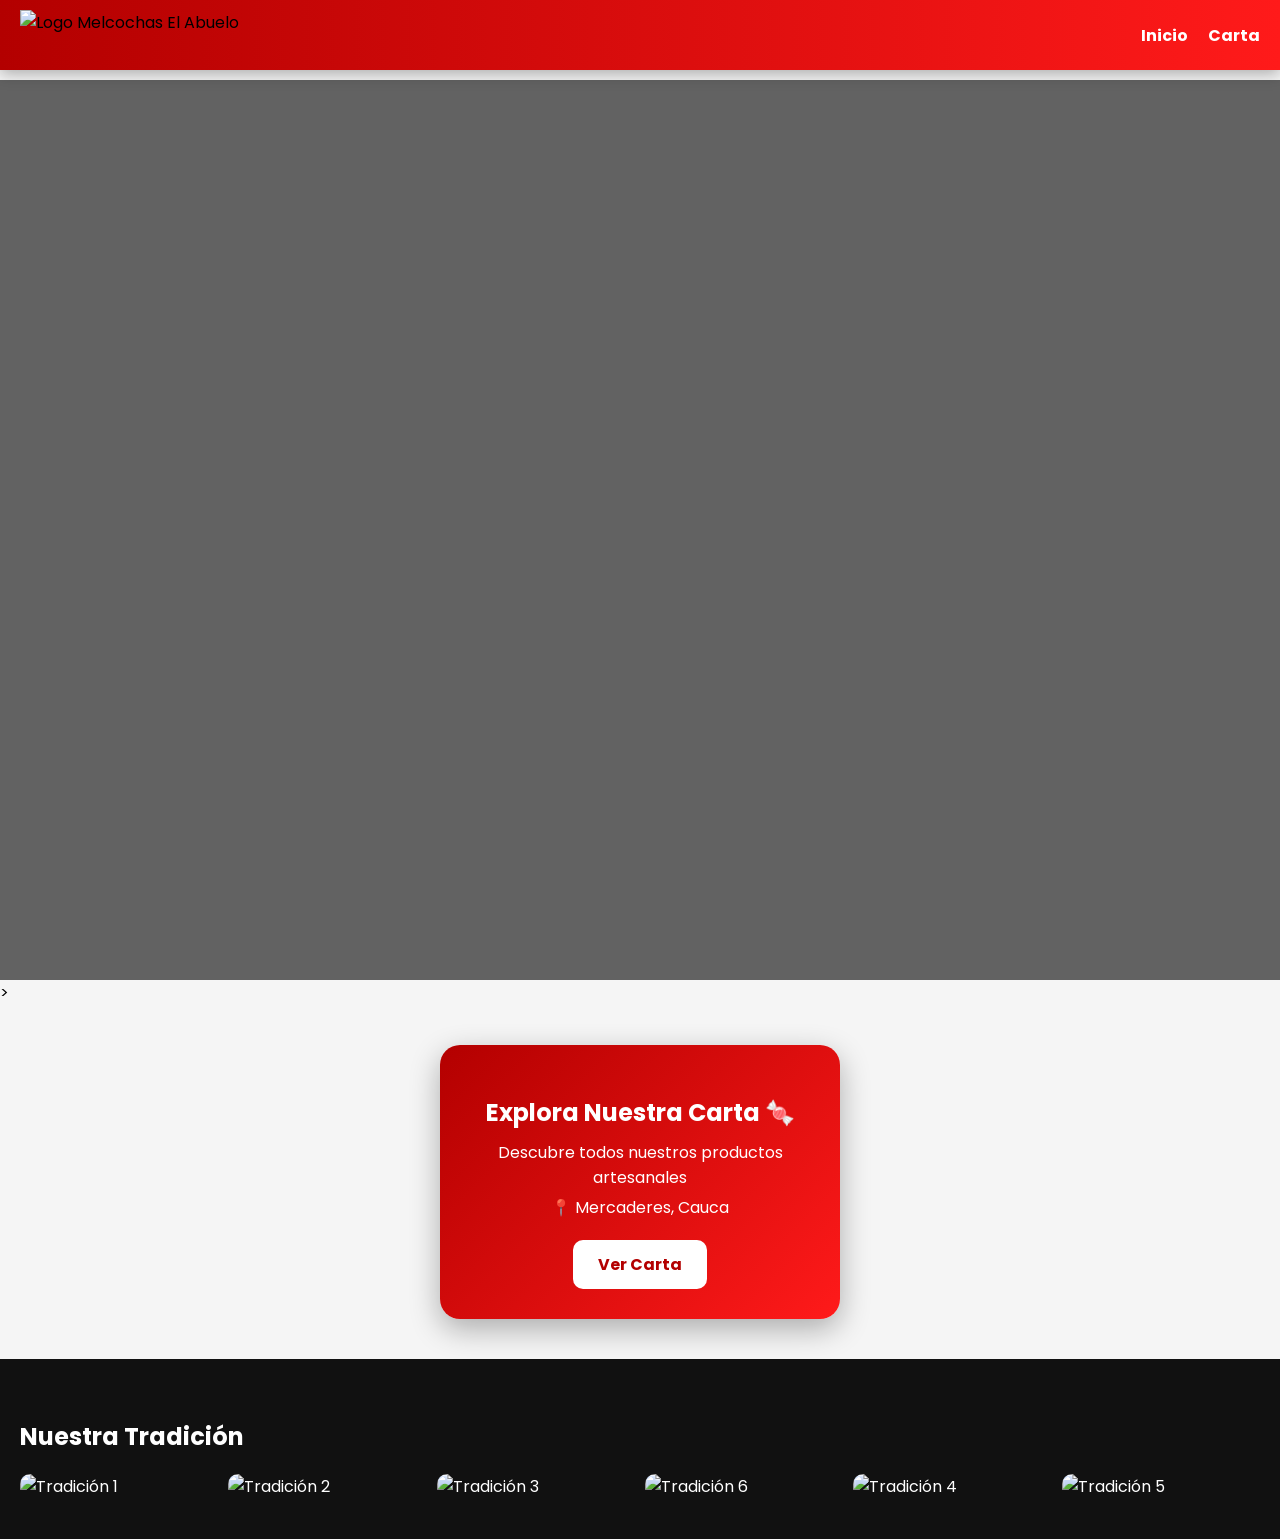
==== index.html @ c6d863eb "Add files via upload" ====
<!DOCTYPE html>
<html lang="es">
<head>
<meta charset="UTF-8">
<meta name="viewport" content="width=device-width, initial-scale=1.0">
<title>Melcochas El Abuelo</title>

<!-- SEO -->
<meta name="description" content="Melcochas El Abuelo ofrece dulces tradicionales artesanales con el mejor sabor.">

<!-- Google Fonts -->
<link href="https://fonts.googleapis.com/css2?family=Poppins:wght@300;400;600;700&display=swap" rel="stylesheet">

<!-- Favicon -->
<link rel="icon" href="img/logo.jpg" type="image/jpeg">

<!-- CSS -->
<link rel="stylesheet" href="styles.css">
</head>

<body>

<header class="navbar">
  <img src="img/logo.jpg" class="logo" alt="Logo Melcochas El Abuelo">

  <div class="menu-toggle" onclick="toggleMenu()">☰</div>

  <nav id="nav">
    <a href="#">Inicio</a>
    <a href="carta.html">Carta</a>
  </nav>
</header>

<section class="hero">
  <div class="hero-contenido">
  </div>
</section>>

<section class="cta-carta">
  <div class="card-carta">

    <h2>Explora Nuestra Carta 🍬</h2>

    <p>Descubre todos nuestros productos artesanales</p>

    <p class="ubicacion">📍 Mercaderes, Cauca</p>

    <a href="carta.html" class="btn-carta">Ver Carta</a>

  </div>
</section>

<section id="tradicion" class="tradicion">
  <h2>Nuestra Tradición</h2>
  <div class="galeria">
    <img src="img/tradicion1.jpg" alt="Tradición 1">
    <img src="img/tradicion2.jpg" alt="Tradición 2">
    <img src="img/tradicion3.jpg" alt="Tradición 3">
    <img src="img/tradicion6.jpg" alt="Tradición 6">
    <img src="img/tradicion4.jpg" alt="Tradición 4">
    <img src="img/tradicion5.jpg" alt="Tradición 5">
  </div>
</section>

<script src="script.js"></script>
</body>
</html>
---- styles.css ----
*{
  box-sizing:border-box;
}

body{
  margin:0;
  font-family:'Poppins', sans-serif;
  margin-top:80px;
  background:#f5f5f5;
}

/* NAVBAR PREMIUM */
.navbar{
  position: fixed;
  top: 0;
  left: 0;
  width: 100%;
  display: flex;
  justify-content: space-between;
  align-items: center;
  background: linear-gradient(90deg,#b30000,#ff1a1a);
  padding: 10px 20px;
  z-index: 1000;
  box-shadow:0 4px 15px rgba(0,0,0,0.3);
}

.logo{
  height: 50px;
  object-fit: contain;
}

nav{
  display:flex;
  gap:20px;
}

nav a{
  color:white;
  text-decoration:none;
  font-weight:bold;
}

nav a:hover{
  color:#ffd700;
}

/* MENÚ */
.menu-toggle{
  display:none;
  font-size:35px;
  color:white;
  cursor:pointer;
  background:rgba(255,255,255,0.1);
  padding:8px 12px;
  border-radius:8px;
}

/* HERO */
.hero{
  height: 100vh;
  background: url('img/logo.jpg') center/cover no-repeat;
  display:flex;
  justify-content:center;
  align-items:center;
  text-align:center;
  position:relative;
  color:white;
}

.hero::before{
  content:"";
  position:absolute;
  width:100%;
  height:100%;
  background:rgba(0,0,0,0.6);
}

.hero-contenido{
  position:relative;
  z-index:2;
}

.hero-contenido h1{
  font-size:40px;
  color:#ff4d4d;
}

.btn{
  background:white;
  color:#b30000;
  padding:12px 25px;
  border-radius:10px;
  text-decoration:none;
  font-weight:bold;
}

/* UBICACIÓN */
.ubicacion{
  margin:10px 0;
}

/* TRADICIÓN */
.tradicion{
  background:#111;
  color:white;
  padding:40px 20px;
}

.galeria{
  display:grid;
  grid-template-columns:repeat(auto-fit,minmax(120px,1fr));
  gap:10px;
}

.galeria img{
  width:100%;
  border-radius:10px;
}

/* CARTA */
.seccion-carta{
  padding:20px;
  text-align:center;
}

.grid-secciones{
  display:grid;
  grid-template-columns:repeat(auto-fit,minmax(280px,1fr));
  gap:20px;
}

/* 🔴 TARJETAS GRANDES PREMIUM */
.tarjeta-seccion{
  background:linear-gradient(145deg,#1a0000,#b30000);
  border-radius:20px;
  padding:15px;
  box-shadow:0 10px 30px rgba(0,0,0,0.4);
}

/* PRODUCTOS */
.productos{
  display:grid;
  grid-template-columns: repeat(auto-fit, minmax(160px,1fr));
  gap:15px;
}

/* TARJETA PRODUCTO */
.producto{
  background:white;
  border-radius:15px;
  overflow:hidden;
  display:flex;
  flex-direction:column;
  justify-content:space-between;
  height:100%;

  border:2px solid #d4af37; /* 🔥 dorado */
  box-shadow:0 5px 15px rgba(0,0,0,0.2);
}
/* IMAGEN PROTAGONISTA 🔥 */
.producto img{
  width:100%;
  height:280px;
  object-fit:cover;
}

.producto{
  padding-bottom:5px;
}

/* TEXTO */
.producto p{
  font-size:12px;
  margin:4px 0;
}

/* PRECIO */
.producto p:nth-child(3){
  font-weight:bold;
  color:#b30000;
}

/* BOTÓN ALINEADO */
.producto a{
  margin-top:auto;
  background:linear-gradient(90deg,#b30000,#ff1a1a);
  color:white;
  padding:8px;
  text-decoration:none;
  font-size:12px;
  font-weight:bold;
}

/* MODAL */
.modal{
  display:none;
  position:fixed;
  width:100%;
  height:100%;
  background:rgba(0,0,0,0.9);
  justify-content:center;
  align-items:center;
}

.modal img{
  max-width:90%;
  max-height:90%;
}

.cerrar{
  position:absolute;
  top:20px;
  right:20px;
  color:white;
  font-size:30px;
}

/* RESPONSIVE */
@media(max-width:768px){

  .menu-toggle{
    display:block;
  }

  nav{
    display:none;
    flex-direction:column;
    position:absolute;
    top:70px;
    right:10px;
    background:#b30000;
    width:200px;
    padding:20px;
    border-radius:10px;
  }

  nav.active{
    display:flex;
  }

}

/* CTA CARTA */
.cta-carta{
  display:flex;
  justify-content:center;
  padding:40px 20px;
}

/* TARJETA */
.card-carta{
  background:linear-gradient(135deg,#b30000,#ff1a1a);
  color:white;
  padding:30px;
  border-radius:20px;
  text-align:center;
  max-width:400px;
  width:100%;
  box-shadow:0 10px 30px rgba(0,0,0,0.3);
  transition:0.3s;
}

.card-carta:hover{
  transform:translateY(-5px);
}

/* TEXTO */
.card-carta h2{
  margin-bottom:10px;
}

.card-carta p{
  margin:5px 0;
}

/* BOTÓN */
.btn-carta{
  display:inline-block;
  margin-top:15px;
  background:white;
  color:#b30000;
  padding:12px 25px;
  border-radius:10px;
  text-decoration:none;
  font-weight:bold;
  transition:0.3s;
}

.btn-carta:hover{
  background:#ffdada;
}

.producto p:first-of-type{
  background:#b30000;
  color:white;
  padding:5px;
  font-weight:bold;
}

.producto:hover{
  box-shadow:0 0 15px #d4af37;
  transform:scale(1.03);
}

.tarjeta-seccion h2{
  background:white;
  color:#b30000;
  padding:10px;
  border-radius:10px;
  text-align:center;
  font-weight:bold;
}
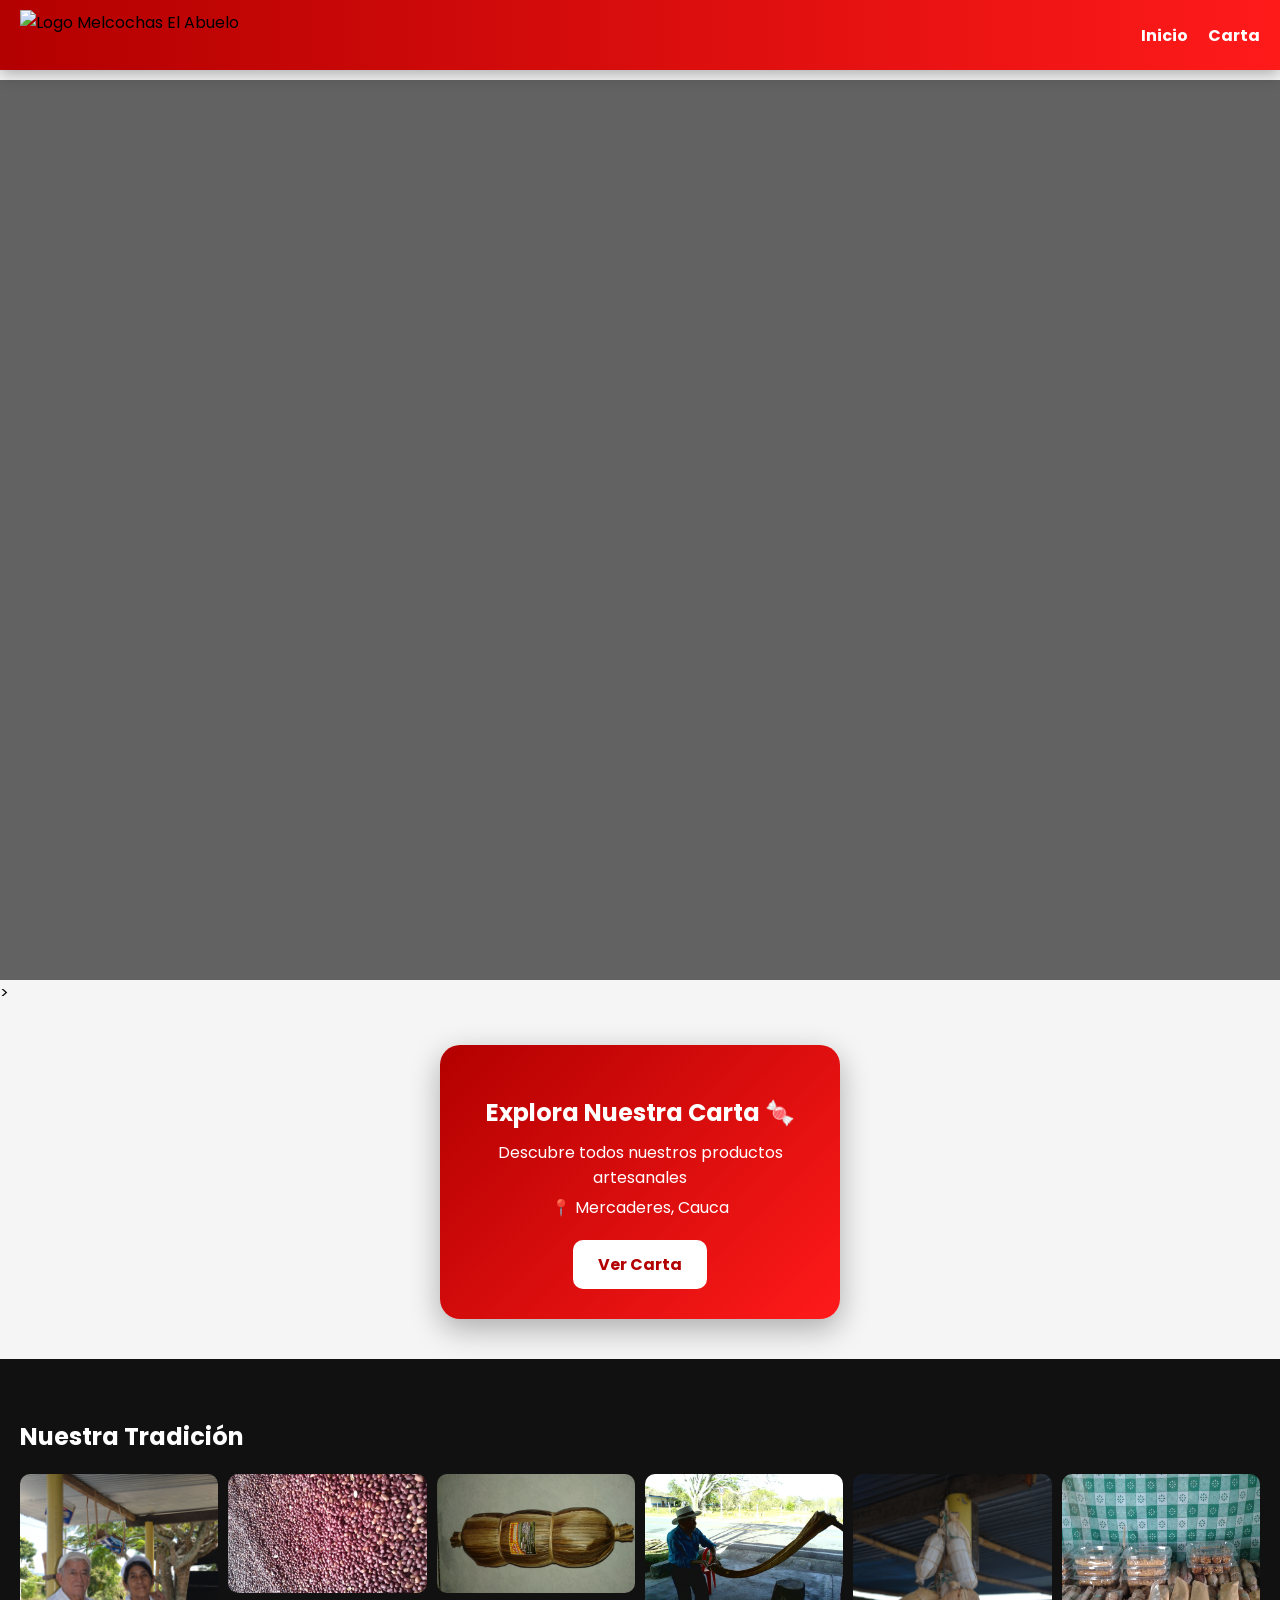
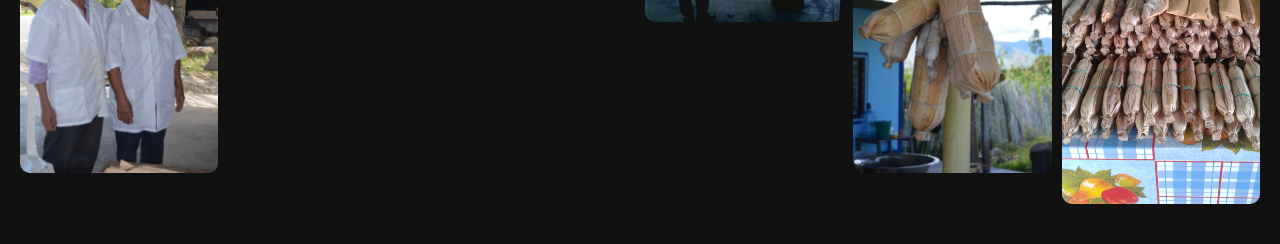
==== commit d839fa86: "Update index.html" ====
--- a/index.html
+++ b/index.html
@@ -12,7 +12,7 @@
 <link href="https://fonts.googleapis.com/css2?family=Poppins:wght@300;400;600;700&display=swap" rel="stylesheet">
 
 <!-- Favicon -->
-<link rel="icon" href="img/logo.jpg" type="image/jpeg">
+<link rel="icon" href="img/logo.png" type="image/jpeg">
 
 <!-- CSS -->
 <link rel="stylesheet" href="styles.css">
@@ -64,4 +64,4 @@
 
 <script src="script.js"></script>
 </body>
-</html>+</html>
--- a/styles.css
+++ b/styles.css
@@ -58,7 +58,7 @@
 /* HERO */
 .hero{
   height: 100vh;
-  background: url('img/logo.jpg') center/cover no-repeat;
+  background: url('img/logo.jpg') center top/cover no-repeat;
   display:flex;
   justify-content:center;
   align-items:center;
@@ -309,4 +309,4 @@
   border-radius:10px;
   text-align:center;
   font-weight:bold;
-}+}
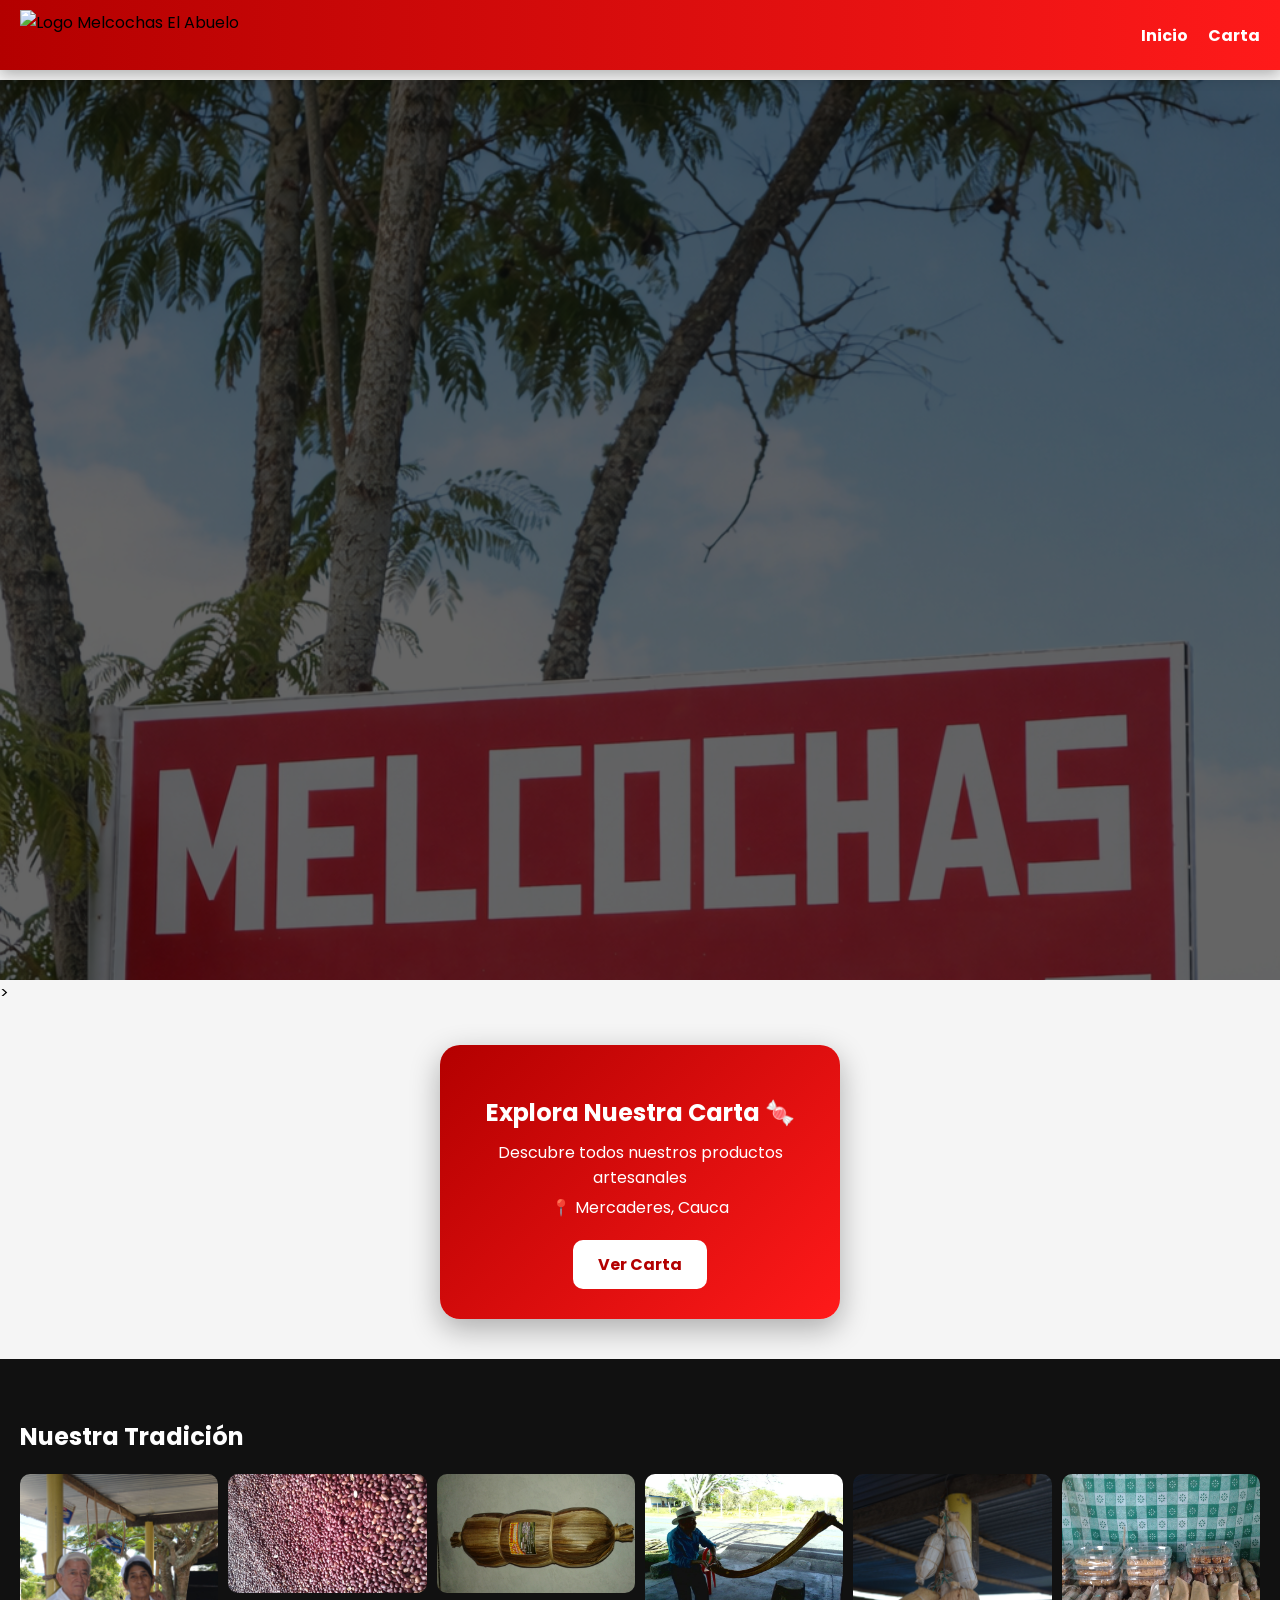
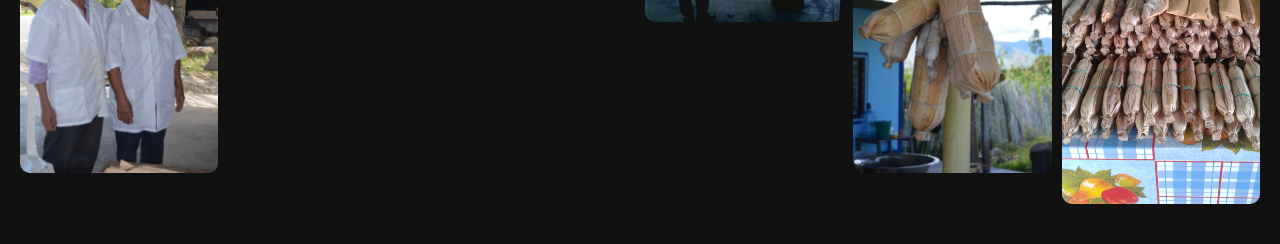
==== commit b3ba41b7: "Update index.html" ====
--- a/index.html
+++ b/index.html
@@ -12,7 +12,7 @@
 <link href="https://fonts.googleapis.com/css2?family=Poppins:wght@300;400;600;700&display=swap" rel="stylesheet">
 
 <!-- Favicon -->
-<link rel="icon" href="img/logo.png" type="image/jpeg">
+<link rel="icon" href="img/logo.png" type="image/png">
 
 <!-- CSS -->
 <link rel="stylesheet" href="styles.css">
--- a/styles.css
+++ b/styles.css
@@ -58,7 +58,7 @@
 /* HERO */
 .hero{
   height: 100vh;
-  background: url('img/logo.jpg') center top/cover no-repeat;
+  background: url('img/logo.png') center top/cover no-repeat;
   display:flex;
   justify-content:center;
   align-items:center;
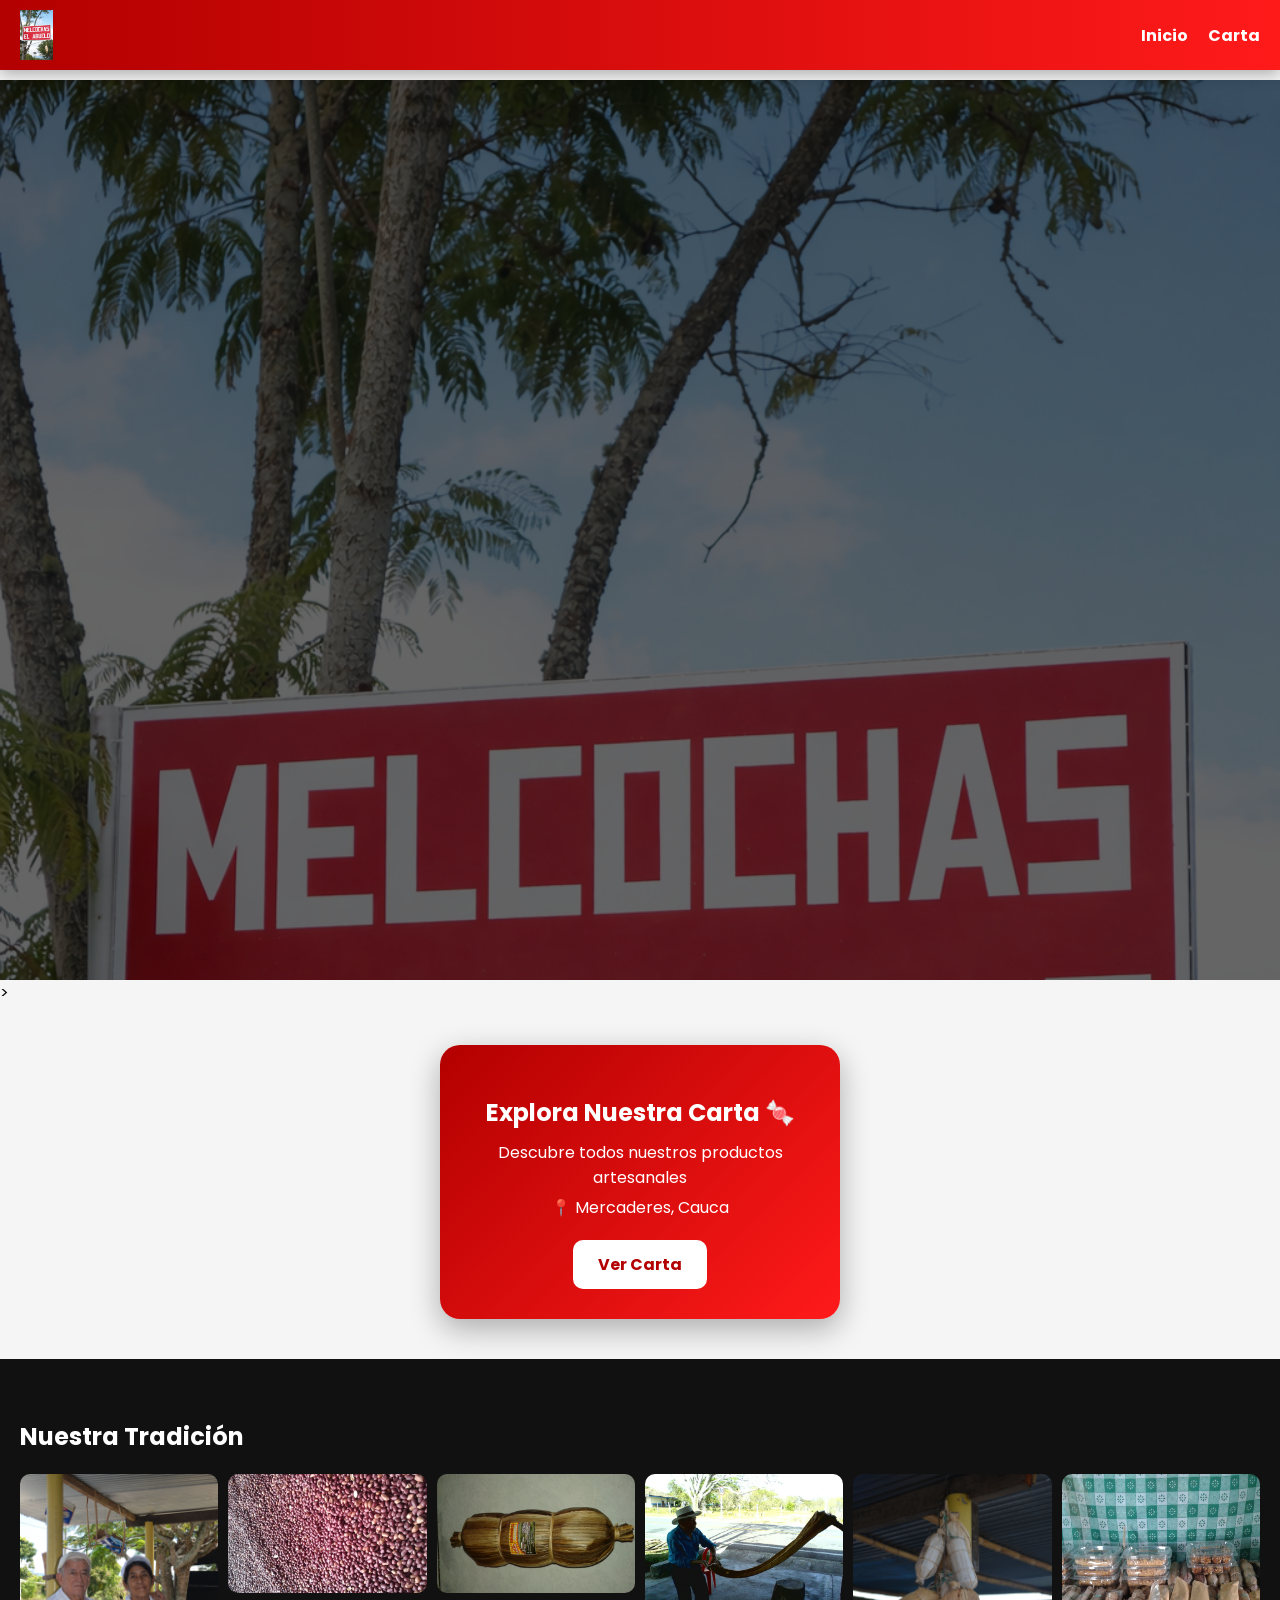
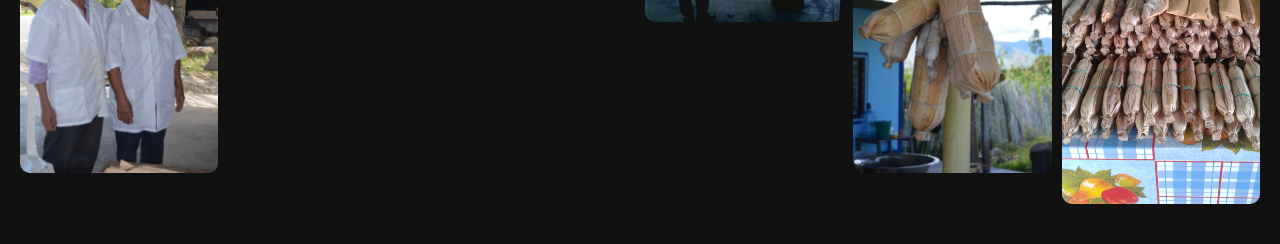
==== commit a7c8c7b5: "Update index.html" ====
--- a/index.html
+++ b/index.html
@@ -12,7 +12,7 @@
 <link href="https://fonts.googleapis.com/css2?family=Poppins:wght@300;400;600;700&display=swap" rel="stylesheet">
 
 <!-- Favicon -->
-<link rel="icon" href="img/logo.png" type="image/png">
+<link rel="icon" href="img/logo.png" type="image/jpeg">
 
 <!-- CSS -->
 <link rel="stylesheet" href="styles.css">
@@ -21,7 +21,7 @@
 <body>
 
 <header class="navbar">
-  <img src="img/logo.jpg" class="logo" alt="Logo Melcochas El Abuelo">
+  <img src="img/logo.png" class="logo" alt="Logo Melcochas El Abuelo">
 
   <div class="menu-toggle" onclick="toggleMenu()">☰</div>
 
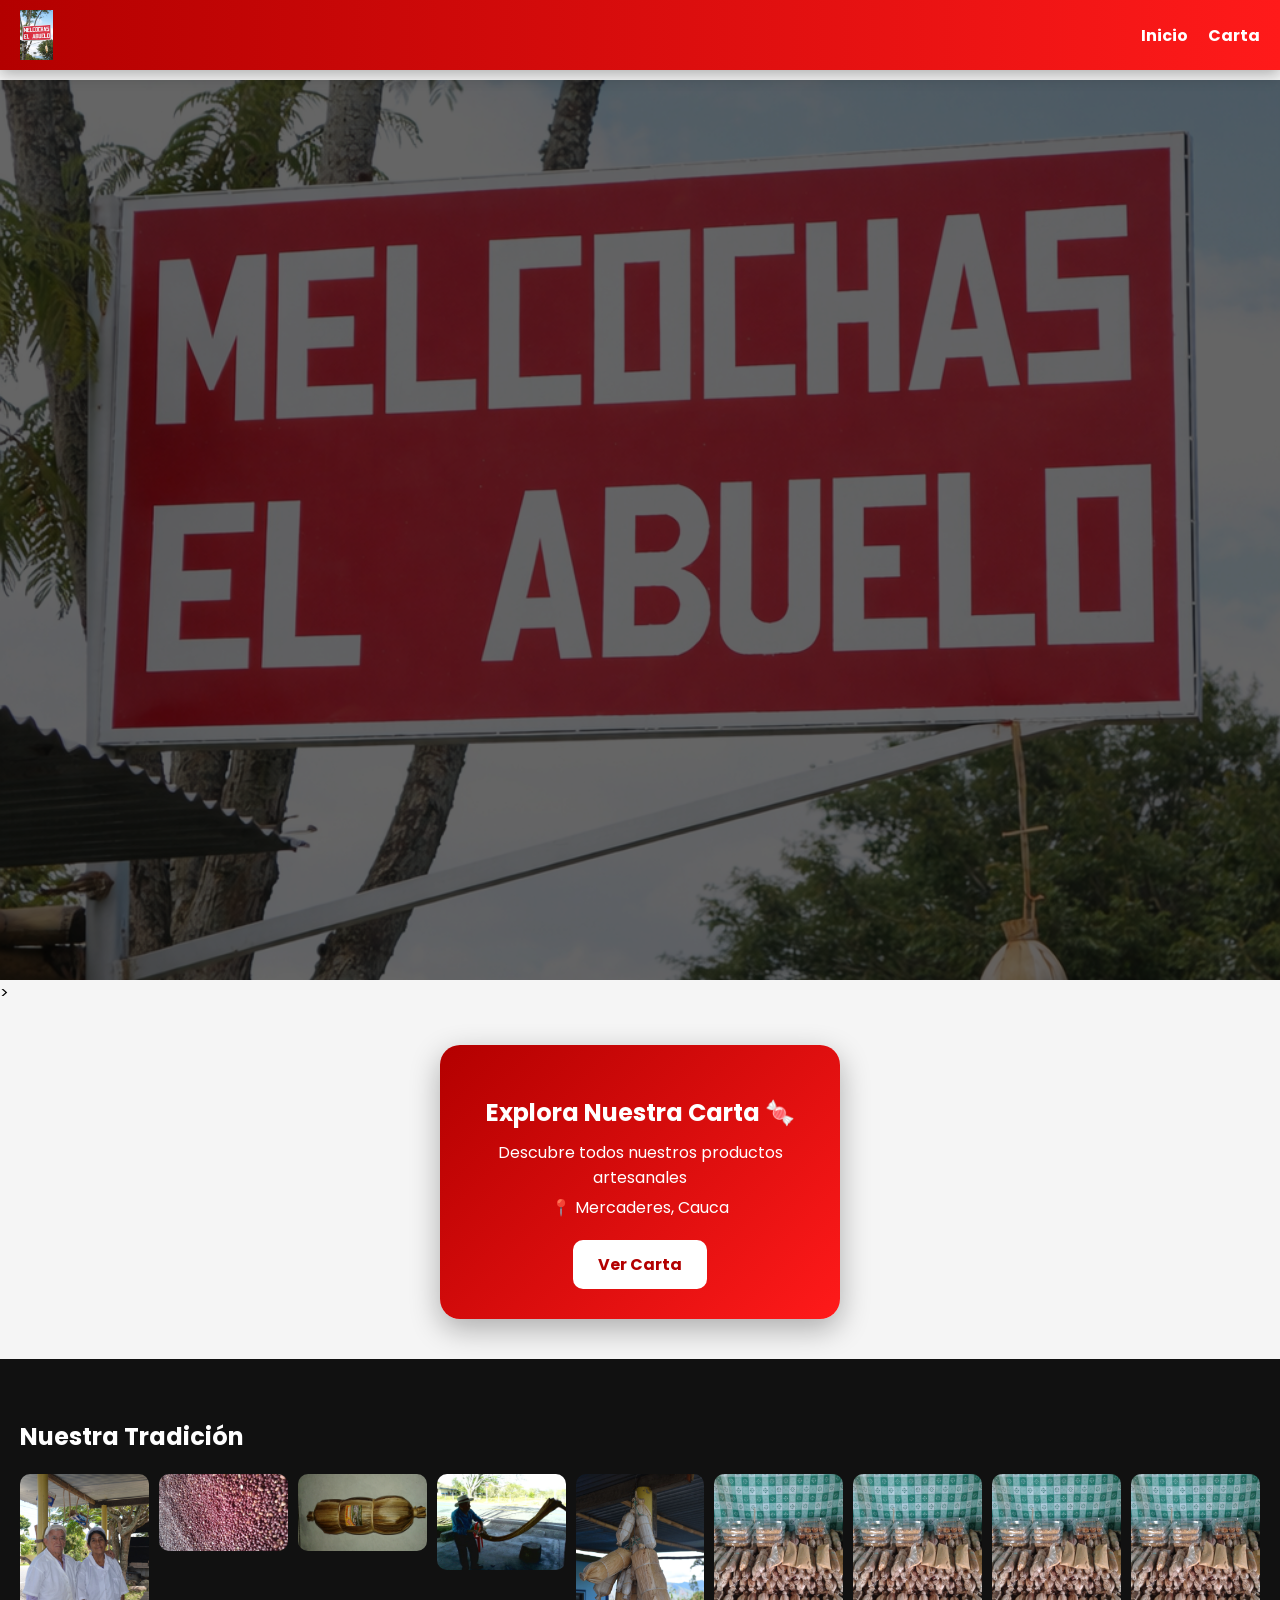
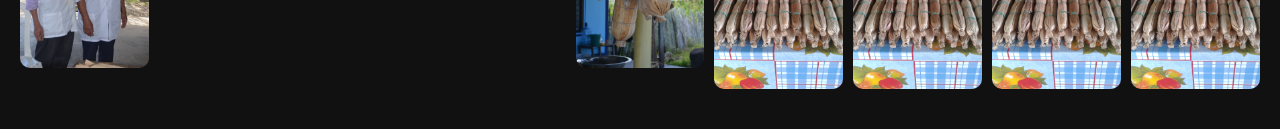
==== commit 506dd1ea: "Update index.html" ====
--- a/index.html
+++ b/index.html
@@ -59,6 +59,9 @@
     <img src="img/tradicion6.jpg" alt="Tradición 6">
     <img src="img/tradicion4.jpg" alt="Tradición 4">
     <img src="img/tradicion5.jpg" alt="Tradición 5">
+    <img src="img/tradicion5.jpg" alt="Tradición 7">
+    <img src="img/tradicion5.jpg" alt="Tradición 8">
+    <img src="img/tradicion5.jpg" alt="Tradición 9">
   </div>
 </section>
 
--- a/styles.css
+++ b/styles.css
@@ -57,14 +57,21 @@
 
 /* HERO */
 .hero{
-  height: 100vh;
-  background: url('img/logo.png') center top/cover no-repeat;
+  height:100vh;
+  background:url('img/logo.png') center / cover no-repeat;
   display:flex;
   justify-content:center;
   align-items:center;
   text-align:center;
   position:relative;
   color:white;
+}
+
+/* IMAGEN PARA CELULAR */
+@media(max-width:768px){
+  .hero{
+    background:url('img/logo-mobile.png') center / cover no-repeat;
+  }
 }
 
 .hero::before{
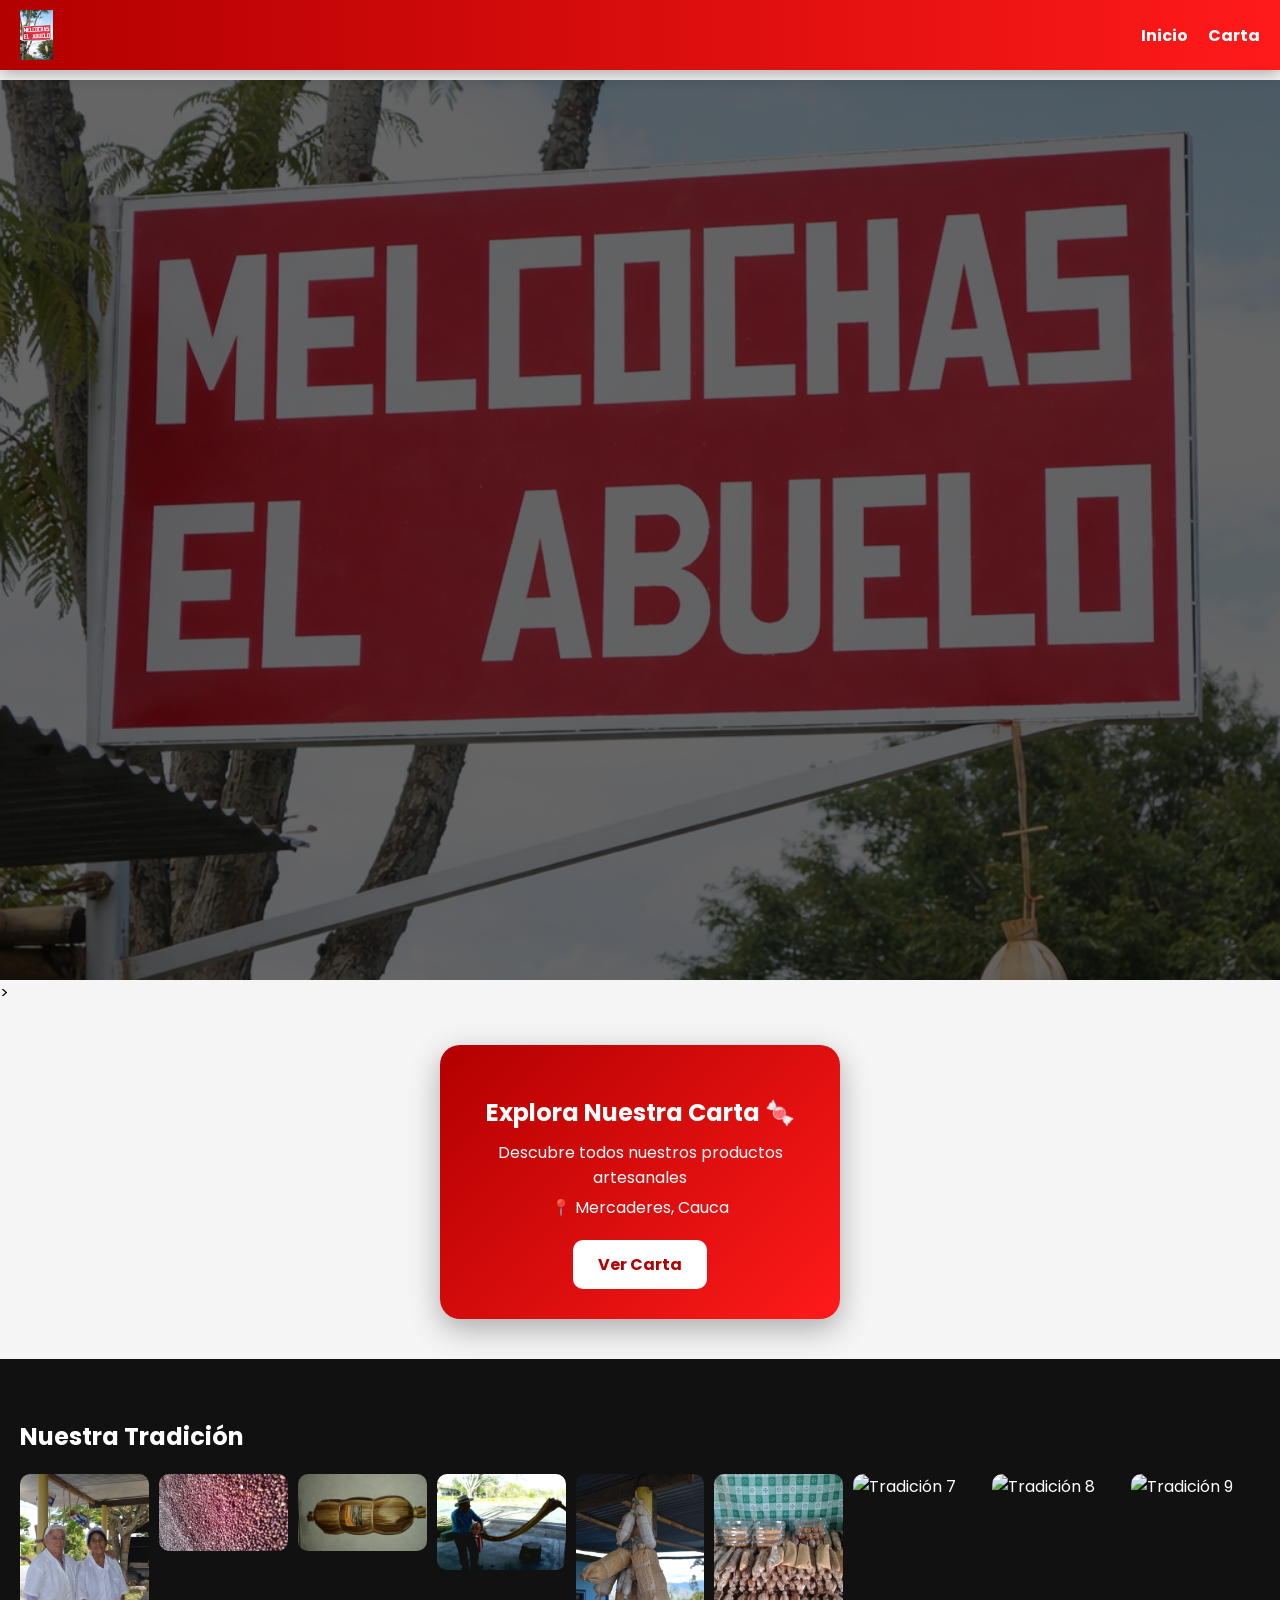
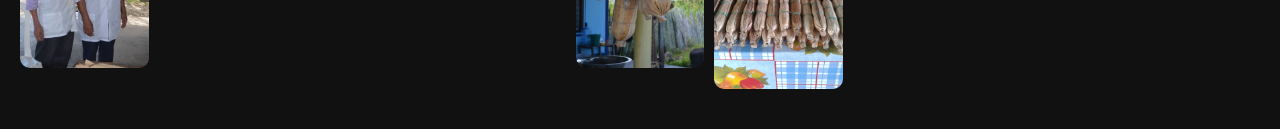
==== commit 0180c599: "Update index.html" ====
--- a/index.html
+++ b/index.html
@@ -59,9 +59,9 @@
     <img src="img/tradicion6.jpg" alt="Tradición 6">
     <img src="img/tradicion4.jpg" alt="Tradición 4">
     <img src="img/tradicion5.jpg" alt="Tradición 5">
-    <img src="img/tradicion5.jpg" alt="Tradición 7">
-    <img src="img/tradicion5.jpg" alt="Tradición 8">
-    <img src="img/tradicion5.jpg" alt="Tradición 9">
+    <img src="img/tradicion5.jpeg" alt="Tradición 7">
+    <img src="img/tradicion5.jpeg" alt="Tradición 8">
+    <img src="img/tradicion5.jpeg" alt="Tradición 9">
   </div>
 </section>
 
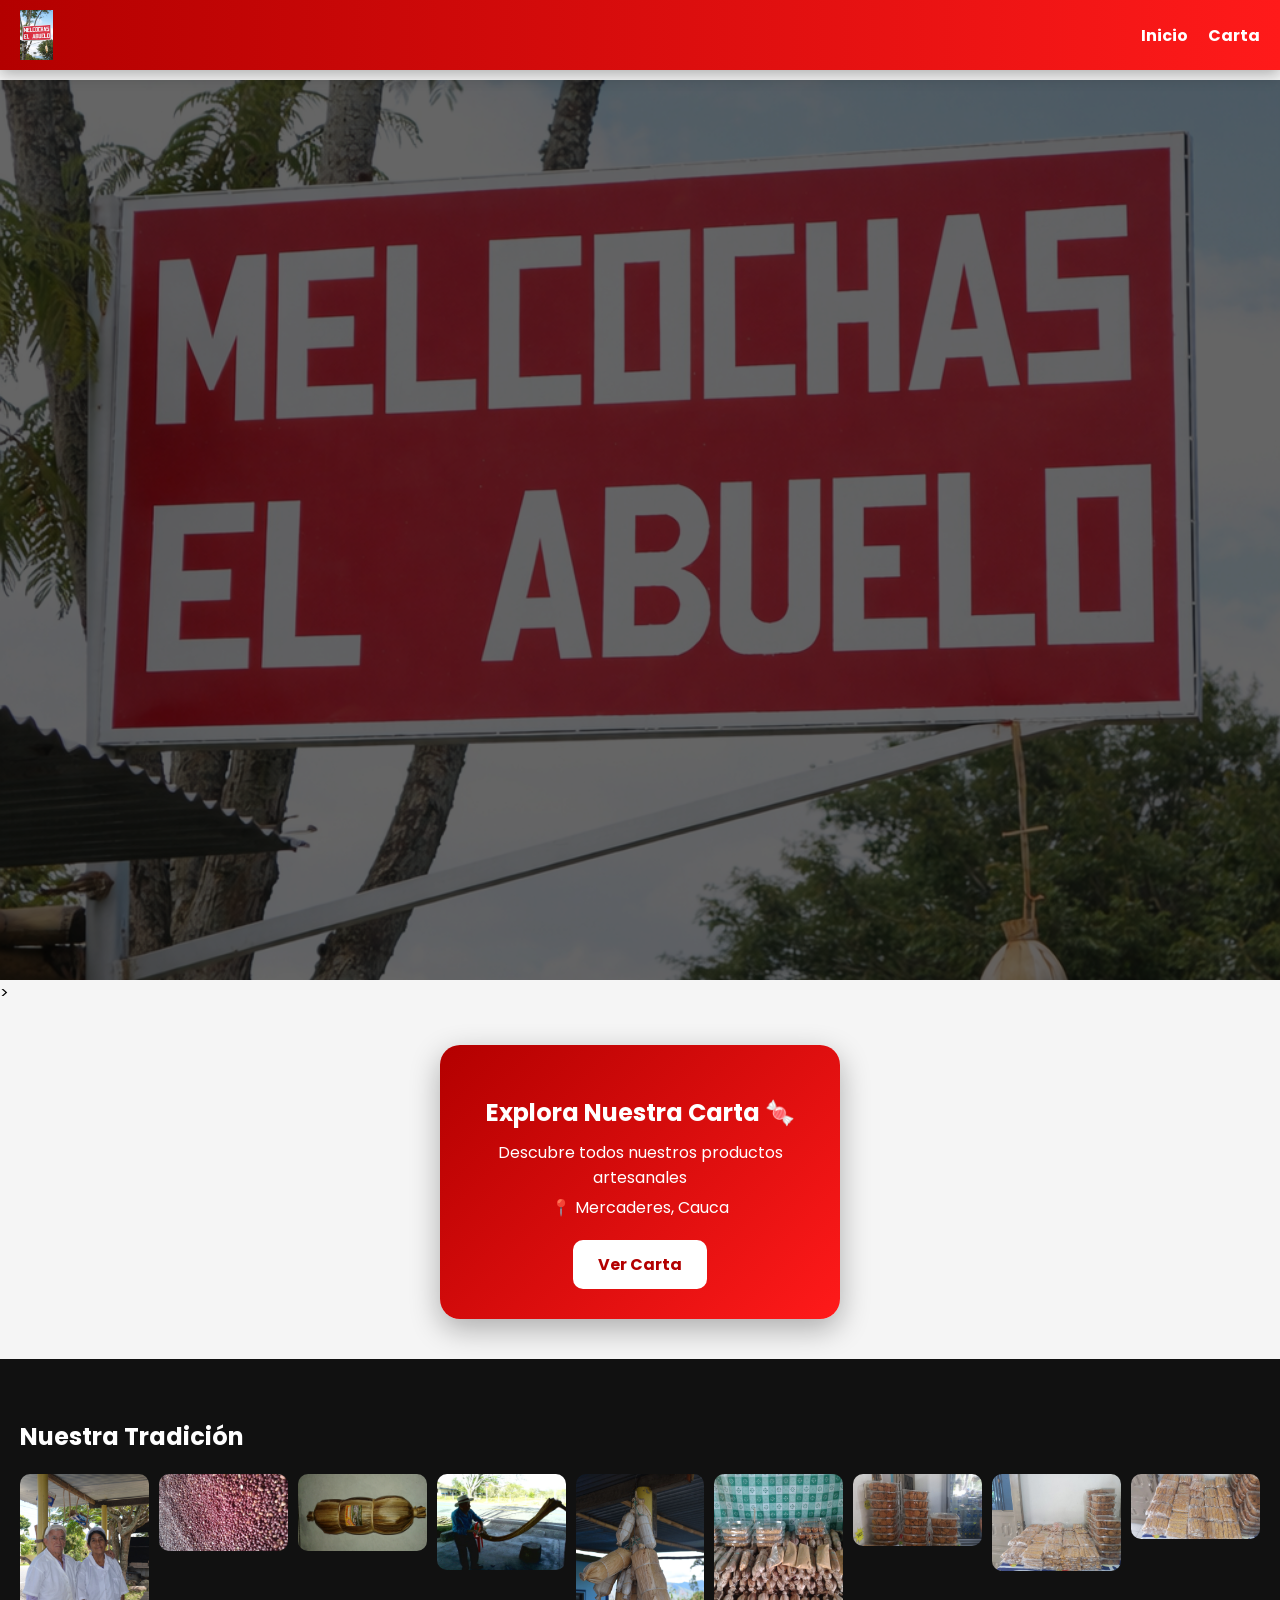
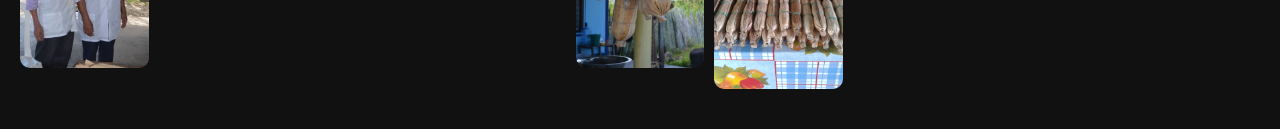
==== commit b1262d20: "Update index.html" ====
--- a/index.html
+++ b/index.html
@@ -59,9 +59,9 @@
     <img src="img/tradicion6.jpg" alt="Tradición 6">
     <img src="img/tradicion4.jpg" alt="Tradición 4">
     <img src="img/tradicion5.jpg" alt="Tradición 5">
-    <img src="img/tradicion5.jpeg" alt="Tradición 7">
-    <img src="img/tradicion5.jpeg" alt="Tradición 8">
-    <img src="img/tradicion5.jpeg" alt="Tradición 9">
+    <img src="img/tradicion7.jpeg" alt="Tradición 7">
+    <img src="img/tradicion8.jpeg" alt="Tradición 8">
+    <img src="img/tradicion9.jpeg" alt="Tradición 9">
   </div>
 </section>
 
